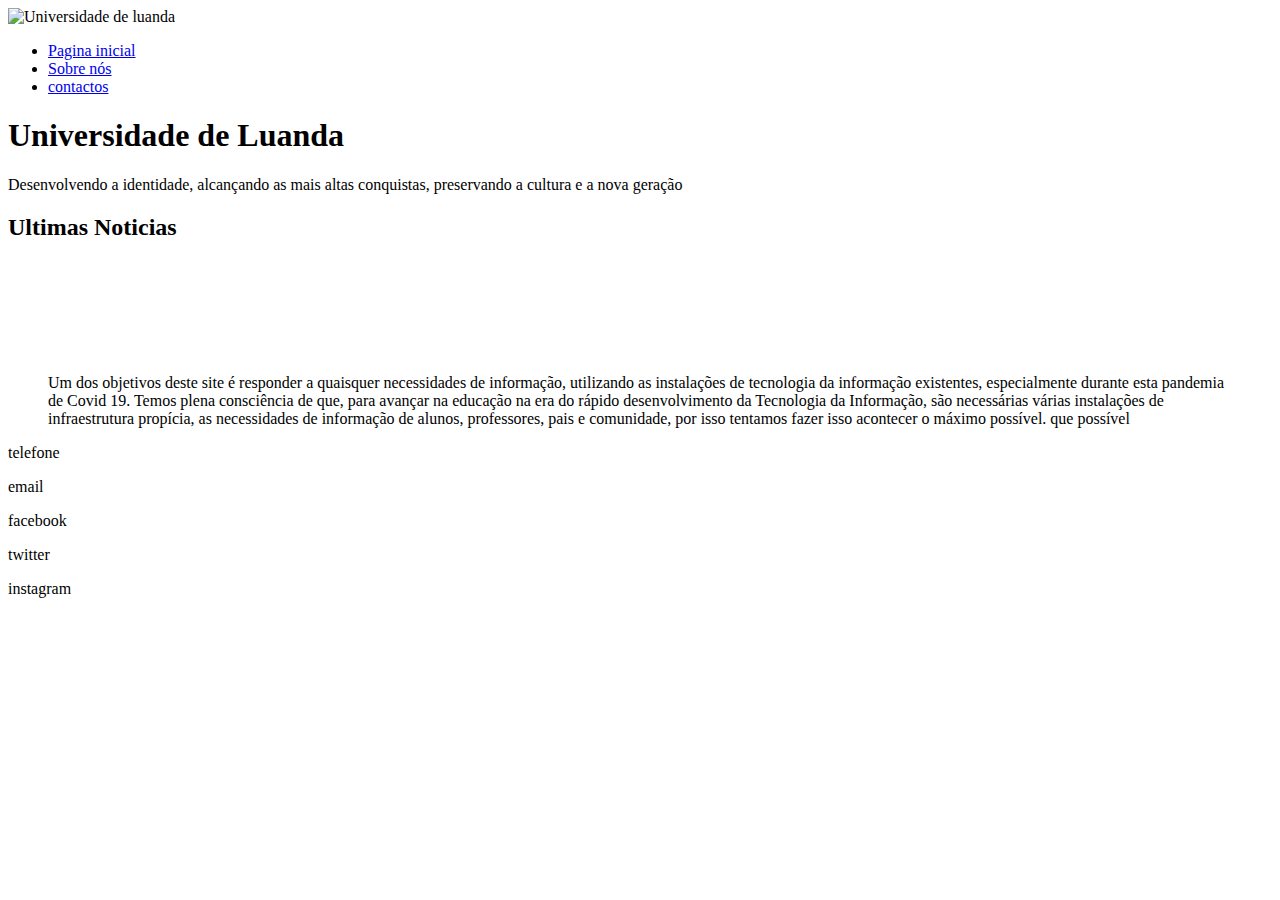
==== index.html @ 724dbe08 "initial commit" ====
<!DOCTYPE html>
<html lang="pt">
<head>
    <meta charset="UTF-8">
    <meta http-equiv="X-UA-Compatible" content="IE=edge">
    <meta name="viewport" content="width=device-width, initial-scale=1.0">
    <link rel="stylesheet" href="styles/reset.css">
    <link rel="stylesheet" href="styles/main.css">
    <title>Universidade de Luanda</title>
</head>
<body>
    
    <header>
        <a class="logo">
            <img src="" alt="Universidade de luanda">
        </a>
        <nav class="primary__navigation">
            <ul role="list" class="nav__list">
                <li class="nav__item"><a href="#" class="nav__link">Pagina inicial</a></li>
                <li class="nav__item"><a href="#" class="nav__link">Sobre nós</a></li>
                <li class="nav__item"><a href="#" class="nav__link">contactos</a></li>
            </ul>
        </nav>
    </header>
    
    <main>
        <div class="hero__section">
            <div class="hero__section-image">
                <div class="hero__section-bg-effect">
                    <h1>Universidade de Luanda</h1>
                    <p>Desenvolvendo a identidade, alcançando as mais altas conquistas, preservando a cultura e a nova geração</p>
                </div>
            </div>
        </div>
        <div class="news">
            <h2>Ultimas Noticias</h2>
            <div class="cards">
                <div class="card">
                    <div class="card__header">
                        <img src="" alt="">
                    </div>
                    <div class="card__content">
                        <h2></h2>
                        <p></p>
                    </div>
                </div>
                <div class="card">
                    <div class="card__header">
                        <img src="" alt="">
                    </div>
                    <div class="card__content">
                        <h2></h2>
                        <p></p>
                    </div>
                </div>
                <div class="card">
                    <div class="card__header">
                        <img src="" alt="">
                    </div>
                    <div class="card__content">
                        <h2></h2>
                        <p></p>
                    </div>
                </div>
            </div>
        </div>
        <div class="quot">
            <blockquote>Um dos objetivos deste site é responder a quaisquer necessidades de informação, utilizando as instalações de tecnologia da informação existentes, especialmente durante esta pandemia de Covid 19. Temos plena consciência de que, para avançar na educação na era do rápido desenvolvimento da Tecnologia da Informação, são necessárias várias instalações de infraestrutura propícia, as necessidades de informação de alunos, professores, pais e comunidade, por isso tentamos fazer isso acontecer o máximo possível. que possível</blockquote>
        </div>
    </main>

    <footer>
        
        <div class="logo__big"></div>
        <div class="links">
            
            <div class="contacts">
                <div class="telefone">
                    <p>telefone</p>
                </div>
                <div class="email">
                    <p>email</p>
                </div>
            </div>

            <div class="social__links">
                <div class="facebook"><p>facebook</p></div>
                <div class="twitter"><p>twitter</p></div>
                <div class="instagram"><p>instagram</p></div>
            </div>
        </div>
    </footer>

    <script src="scripts/script.js"></script>
</body>
</html>
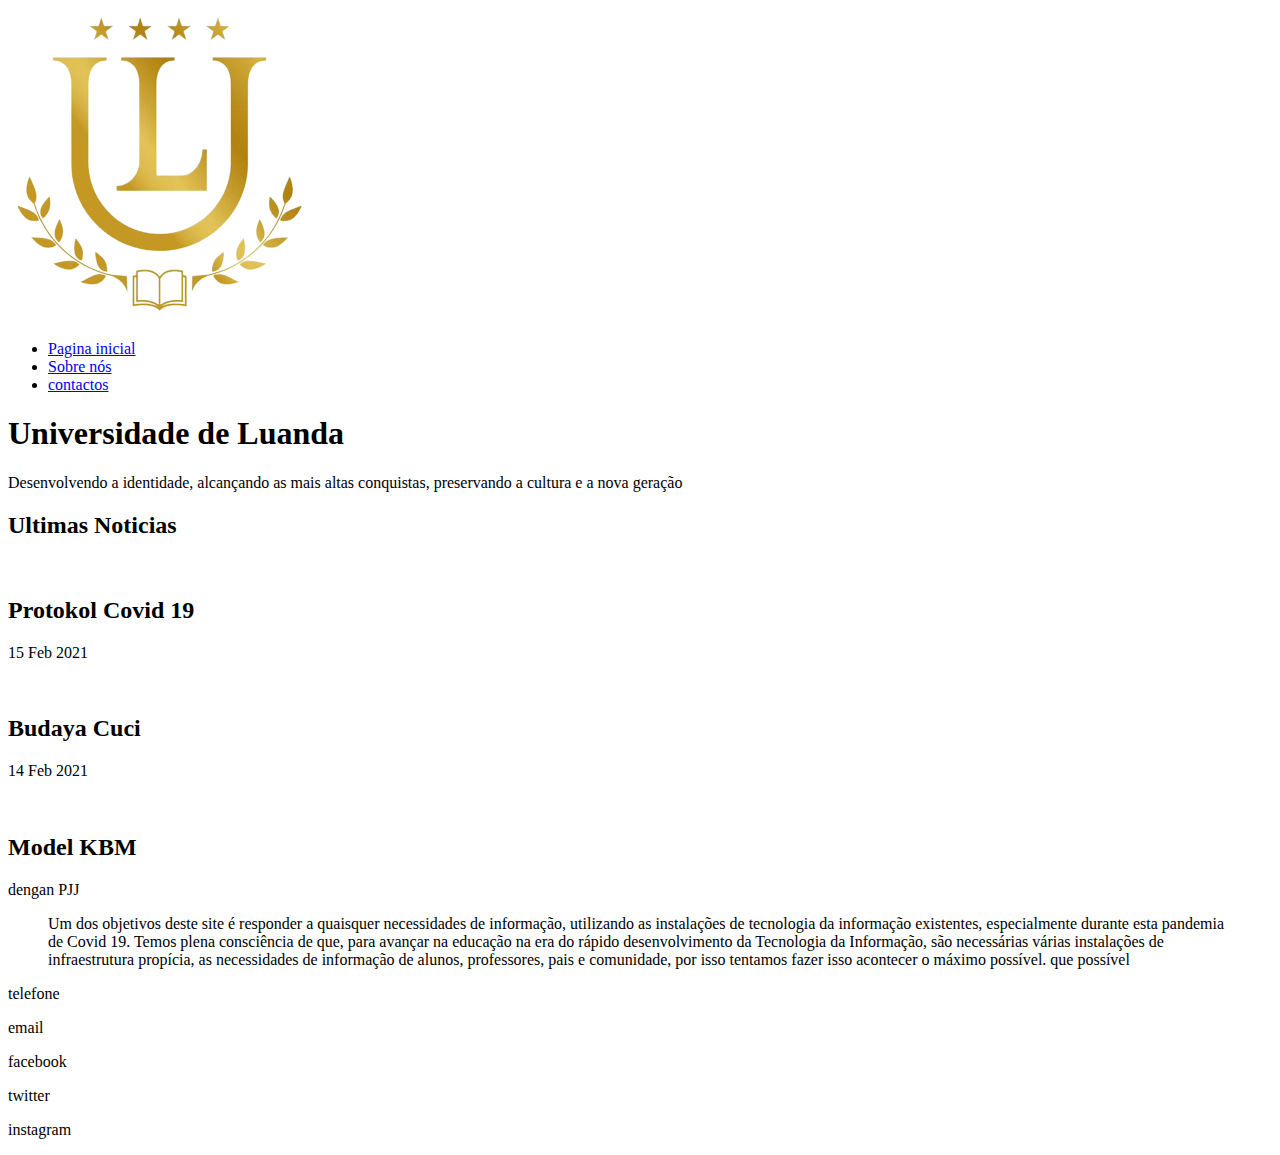
==== commit d1fa30a9: "added images" ====
--- a/index.html
+++ b/index.html
@@ -12,7 +12,7 @@
     
     <header>
         <a class="logo">
-            <img src="" alt="Universidade de luanda">
+            <img src="images/logotipo.png" alt="Universidade de luanda">
         </a>
         <nav class="primary__navigation">
             <ul role="list" class="nav__list">
@@ -37,40 +37,40 @@
             <div class="cards">
                 <div class="card">
                     <div class="card__header">
-                        <img src="" alt="">
+                        <img src="https://images.unsplash.com/photo-1585221140117-5bc4baee9cd1?ixid=MXwxMjA3fDB8MHxwaG90by1wYWdlfHx8fGVufDB8fHw%3D&ixlib=rb-1.2.1&auto=format&fit=crop&w=2700&q=80" alt="">
                     </div>
                     <div class="card__content">
-                        <h2></h2>
-                        <p></p>
+                        <h2>Protokol Covid 19</h2>
+                        <p>15 Feb 2021</p>
                     </div>
                 </div>
                 <div class="card">
                     <div class="card__header">
-                        <img src="" alt="">
+                        <img src="https://images.unsplash.com/photo-1612209617892-843e40d053a9?ixid=MXwxMjA3fDB8MHxwaG90by1wYWdlfHx8fGVufDB8fHw%3D&ixlib=rb-1.2.1&auto=format&fit=crop&w=1351&q=80" alt="">
                     </div>
                     <div class="card__content">
-                        <h2></h2>
-                        <p></p>
+                        <h2>Budaya Cuci</h2>
+                        <p>14 Feb 2021</p>
                     </div>
                 </div>
                 <div class="card">
                     <div class="card__header">
-                        <img src="" alt="">
+                        <img src="https://images.unsplash.com/photo-1585974738771-84483dd9f89f?ixlib=rb-1.2.1&ixid=MXwxMjA3fDB8MHxwaG90by1wYWdlfHx8fGVufDB8fHw%3D&auto=format&fit=crop&w=1332&q=80" alt="">
                     </div>
                     <div class="card__content">
-                        <h2></h2>
-                        <p></p>
+                        <h2>Model KBM</h2>
+                        <p>dengan PJJ</p>
                     </div>
                 </div>
             </div>
         </div>
-        <div class="quot">
+        <div class="quote">
             <blockquote>Um dos objetivos deste site é responder a quaisquer necessidades de informação, utilizando as instalações de tecnologia da informação existentes, especialmente durante esta pandemia de Covid 19. Temos plena consciência de que, para avançar na educação na era do rápido desenvolvimento da Tecnologia da Informação, são necessárias várias instalações de infraestrutura propícia, as necessidades de informação de alunos, professores, pais e comunidade, por isso tentamos fazer isso acontecer o máximo possível. que possível</blockquote>
         </div>
     </main>
 
     <footer>
-        
+
         <div class="logo__big"></div>
         <div class="links">
             
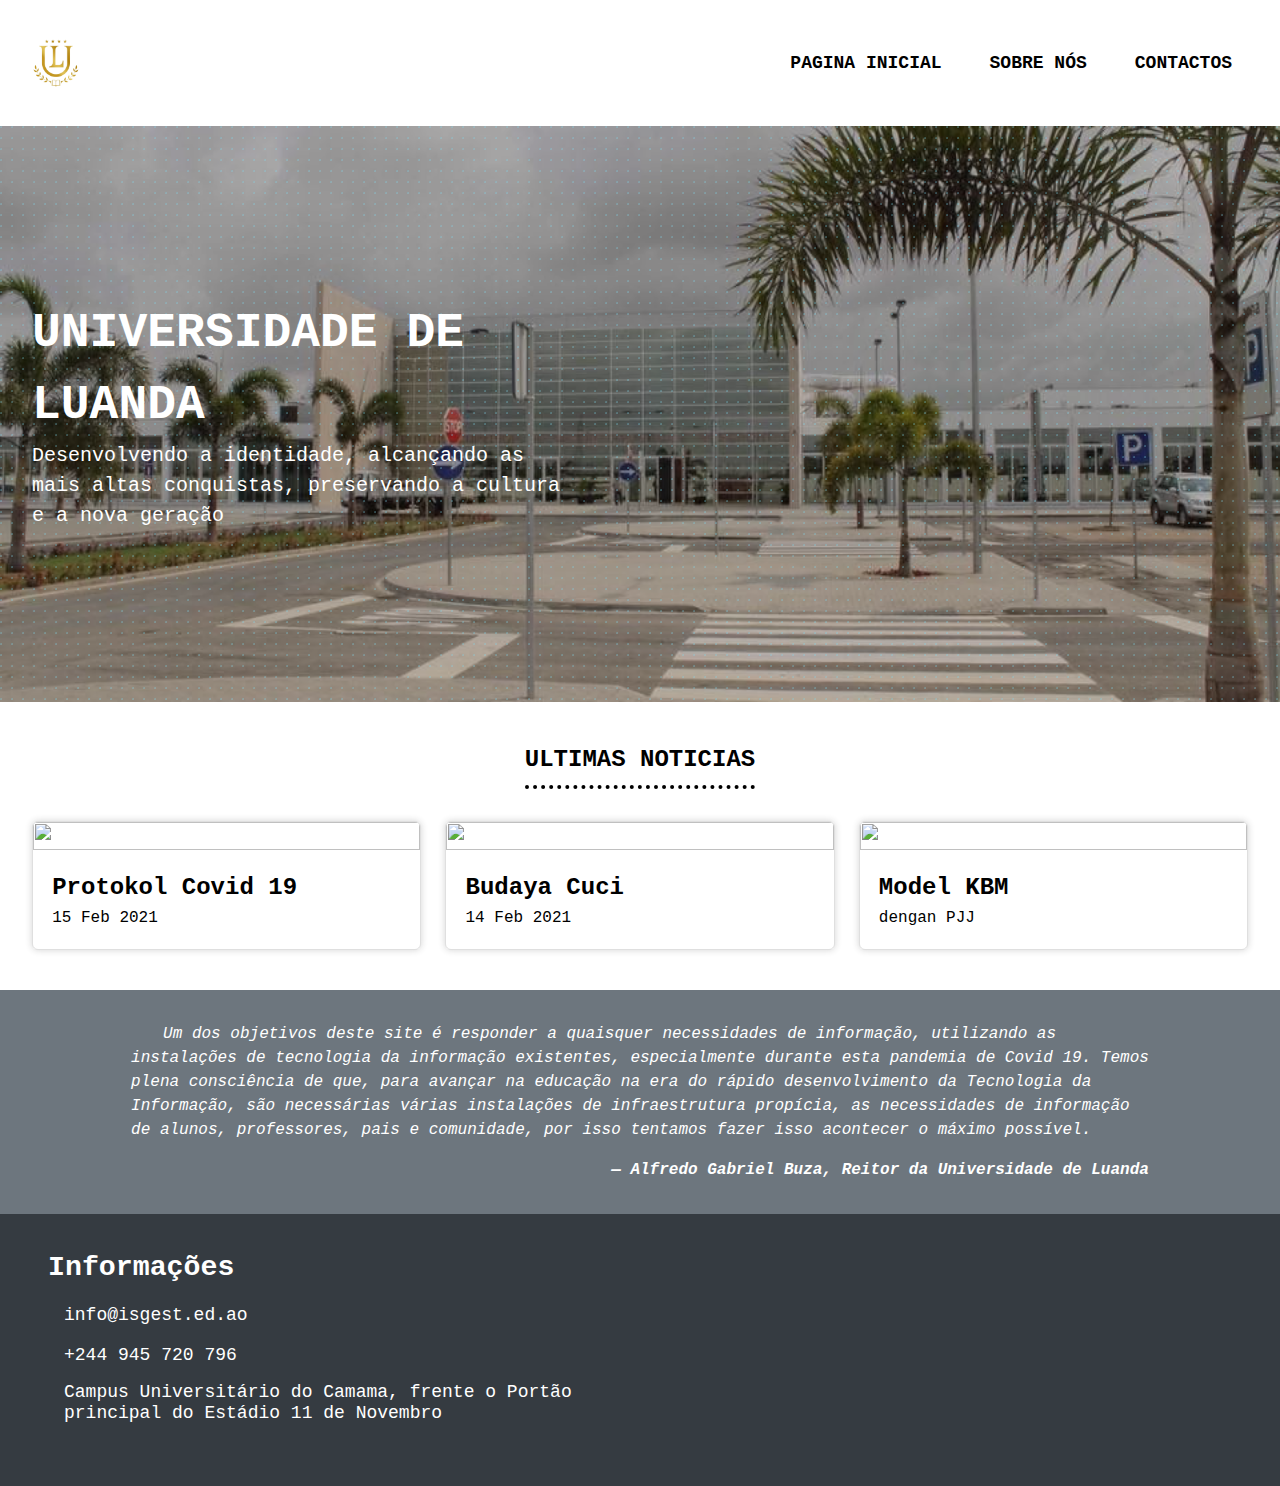
==== commit c4bd8547: "footer added" ====
--- a/index.html
+++ b/index.html
@@ -11,29 +11,34 @@
 <body>
     
     <header>
-        <a class="logo">
-            <img src="images/logotipo.png" alt="Universidade de luanda">
-        </a>
-        <nav class="primary__navigation">
-            <ul role="list" class="nav__list">
-                <li class="nav__item"><a href="#" class="nav__link">Pagina inicial</a></li>
-                <li class="nav__item"><a href="#" class="nav__link">Sobre nós</a></li>
-                <li class="nav__item"><a href="#" class="nav__link">contactos</a></li>
-            </ul>
-        </nav>
+        <div class="container flex space-between horizontal-center">
+            <a href="index.html" class="logo">
+                <img src="images/logotipo.png" alt="Universidade de luanda">
+            </a>
+            <nav class="primary__navigation">
+                <ul role="list" class="nav__list">
+                    <li class="nav__item"><a href="#" class="nav__link">Pagina inicial</a></li>
+                    <li class="nav__item"><a href="#" class="nav__link">Sobre nós</a></li>
+                    <li class="nav__item"><a href="#" class="nav__link">contactos</a></li>
+                </ul>
+            </nav>
+        </div>
     </header>
     
     <main>
-        <div class="hero__section">
-            <div class="hero__section-image">
-                <div class="hero__section-bg-effect">
-                    <h1>Universidade de Luanda</h1>
-                    <p>Desenvolvendo a identidade, alcançando as mais altas conquistas, preservando a cultura e a nova geração</p>
+        <div class="hero__section | bg-img">
+            <div class="hero__section-bg-effect | bg-effect">
+                <div class="container">
+                    <h1 class="bold text-size-800 uppercase">Universidade de Luanda</h1>
+                    <p class="semibold text-size-600 hero__body">Desenvolvendo a identidade, alcançando as mais altas conquistas, preservando a cultura e a nova geração</p>
                 </div>
             </div>
         </div>
-        <div class="news">
-            <h2>Ultimas Noticias</h2>
+
+        <div class="news | container">
+            <div class="text-center">
+                <h2>Ultimas Noticias</h2>
+            </div>
             <div class="cards">
                 <div class="card">
                     <div class="card__header">
@@ -55,7 +60,7 @@
                 </div>
                 <div class="card">
                     <div class="card__header">
-                        <img src="https://images.unsplash.com/photo-1585974738771-84483dd9f89f?ixlib=rb-1.2.1&ixid=MXwxMjA3fDB8MHxwaG90by1wYWdlfHx8fGVufDB8fHw%3D&auto=format&fit=crop&w=1332&q=80" alt="">
+                        <img src="https://images.unsplash.com/photo-1585221140117-5bc4baee9cd1?ixid=MXwxMjA3fDB8MHxwaG90by1wYWdlfHx8fGVufDB8fHw%3D&ixlib=rb-1.2.1&auto=format&fit=crop&w=2700&q=80" alt="">
                     </div>
                     <div class="card__content">
                         <h2>Model KBM</h2>
@@ -64,33 +69,69 @@
                 </div>
             </div>
         </div>
-        <div class="quote">
-            <blockquote>Um dos objetivos deste site é responder a quaisquer necessidades de informação, utilizando as instalações de tecnologia da informação existentes, especialmente durante esta pandemia de Covid 19. Temos plena consciência de que, para avançar na educação na era do rápido desenvolvimento da Tecnologia da Informação, são necessárias várias instalações de infraestrutura propícia, as necessidades de informação de alunos, professores, pais e comunidade, por isso tentamos fazer isso acontecer o máximo possível. que possível</blockquote>
+
+        <div class="quote | bg-grayishblue">
+            
+            <div class="container">
+                <blockquote>
+                    <p>
+                        Um dos objetivos deste site é responder a quaisquer necessidades de informação, utilizando as instalações de tecnologia da informação existentes, especialmente durante esta pandemia de Covid 19. Temos plena consciência de que, para avançar na educação na era do rápido desenvolvimento da Tecnologia da Informação, são necessárias várias instalações de infraestrutura propícia, as necessidades de informação de alunos, professores, pais e comunidade, por isso tentamos fazer isso acontecer o máximo possível.
+                    </p>
+                    <cite>Alfredo Gabriel Buza, Reitor da Universidade de Luanda</cite>
+                </blockquote>
+            </div>
+
         </div>
     </main>
 
-    <footer>
+    <footer class="bg-darkgrayishblue">
 
-        <div class="logo__big"></div>
-        <div class="links">
+
+        <div class="container flex">
+
+            <div class="links">
             
-            <div class="contacts">
-                <div class="telefone">
-                    <p>telefone</p>
+                <div class="contacts text-clr-white">
+                    <h2 class="bold">Informações</h2>
+                    
+                    <div class="info__links">
+                        <div class="item email">
+                            <i class="fa-solid fa-envelope"></i>
+                            <p>info@isgest.ed.ao</p>
+                        </div>
+                        
+                        <div class="item telefone">
+                            <i class="fa-solid fa-phone"></i>
+                            <p>+244 945 720 796</p>
+                        </div>
+                        
+                        <div class="item gps flex">
+                            <i class="fa-solid fa-location-dot"></i>
+                            <p>Campus Universitário do Camama, frente o Portão principal do Estádio 11 de Novembro</p>
+                        </div>
+                    </div>
+
+                    <div class="social__links">
+                        <a href="#" class="facebook">
+                            <i class="fa-brands fa-square-facebook"></i>
+                        </a>
+                        <a href="#" class="twitter">
+                            <i class="fa-brands fa-twitter"></i>
+                        </a>
+                        <a href="#" class="instagram">
+                            <i class="fa-brands fa-instagram"></i>
+                        </a>
+                    </div>
                 </div>
-                <div class="email">
-                    <p>email</p>
-                </div>
-            </div>
 
-            <div class="social__links">
-                <div class="facebook"><p>facebook</p></div>
-                <div class="twitter"><p>twitter</p></div>
-                <div class="instagram"><p>instagram</p></div>
+
             </div>
         </div>
+
+
     </footer>
 
+    <script src="https://kit.fontawesome.com/8236aaed16.js" crossorigin="anonymous"></script>
     <script src="scripts/script.js"></script>
 </body>
 </html>--- a/styles/main.css
+++ b/styles/main.css
@@ -0,0 +1,267 @@
+/*Css variables*/
+:root{
+    --clr-primary-white: hsl(0, 0%, 100%);
+    --clr-primary-black: hsl(0, 0%, 0%);
+    --clr-neutral-grayishblue: hsl(208, 7%, 46%);
+    --clr-neutral-darkgrayishblue: hsl(210, 10%, 23%);
+    --clr-primary-accent: ;
+
+
+    --ff-sans-serif: -apple-system,BlinkMacSystemFont,"Segoe UI",Roboto,"Helvetica Neue",Arial,"Noto Sans","Liberation Sans",sans-serif,"Apple Color Emoji","Segoe UI Emoji","Segoe UI Symbol","Noto Color Emoji";
+    --ff-monospace: SFMono-Regular,Menlo,Monaco,Consolas,"Liberation Mono","Courier New",monospace;
+    
+    --fs-300: 0.975rem;
+    --fs-400: 1rem;
+    --fs-500: 1.125rem;
+    --fs-600: 1.25rem;
+    --fs-700: 2.375rem;
+    --fs-800: 3rem;
+    --fs-900: 4rem;
+
+    --fw-regular:400;
+    --fw-medium: 500;
+    --fw-semibold:400;
+    --fw-bold:700;
+    --fw-big:900;
+}
+
+/*general styling*/
+.container{
+    width: min(calc(100% - 4rem), 88em);
+    margin: 0 auto;
+}
+
+a{
+    text-decoration: none;
+    color: inherit;
+}
+body{
+    font-family: var(--ff-monospace, --ff-sans-serif);
+}
+
+/*header*/
+header{
+    padding: 1.5em 0;
+}
+.logo{
+    width: 3rem;
+    aspect-ratio: 1;
+}
+.nav__link{
+    color: var(--clr-primary-black);
+    font-size: var(--fs-500);
+    font-weight: var(--fw-bold);
+    text-transform: uppercase;
+}
+
+@media (max-width: 50em){
+    .primary__navigation{
+        display: none;
+    }
+}
+
+@media (min-width: 50em){
+    .primary__navigation{
+        display: block;
+    }
+    .nav__list{
+        display: flex;
+    }
+
+    .nav__item{
+        padding: .6em  1em;
+        cursor: pointer;
+    }
+    .nav__item:not(:last-child){
+        margin-right: 1em;
+    }
+}
+
+
+/*Main*/
+.hero__section{
+    margin-bottom: 2.5em;
+    display: flex;
+    align-items: center;
+    color: var(--clr-primary-white);
+    min-height: 36rem;
+    position: relative;
+}
+
+.hero__section::after{
+    content: "";
+    position: absolute;
+    top: 0;
+    left: 0;
+    right: 0;
+    bottom: 0;
+    background-image: radial-gradient(circle 5px at top left,rgba(92,212,241,.2) 0,rgba(144,219,238,.3) 50%,rgba(204,28,28,.1) 0,rgba(204,28,28,.1) 0,transparent 0,transparent 50%),linear-gradient(90deg,rgba(199,117,117,0),rgba(199,117,117,0));
+    background-size: 11px 11px;
+    background-color: rgba(24, 21, 21, 0.301);
+    z-index: 10;
+}
+
+.hero__section .container{
+    position: relative;
+    z-index: 20;
+}
+
+.hero__section h1{
+    max-width: 16ch;
+}
+.hero__section-bg-effect{
+    width: 100%;
+}
+
+.hero__body{
+    max-width: 44ch;
+}
+
+.news > div:nth-child(1){
+    margin-bottom: 2em;
+}
+.news > div > h2{
+    display: inline-block;
+    border-bottom: 4px dotted var(--clr-primary-black);
+    padding-bottom: .3em;
+    text-transform: uppercase;
+}
+
+.card{
+    margin-bottom: 2.5em;
+    border: 1px solid rgba(0,0,0,.125);
+    display: flex;
+    flex-direction: column;
+
+    box-shadow: 0 0 7px rgba(33,33,33,.2);
+    border-radius: .375em;
+    overflow: hidden;
+}
+.card__header > img{
+    width: 100%;
+    height: 100%;
+    object-fit: cover;
+}
+.card__content{
+    padding: 1.2em;
+}
+
+@media(min-width: 50em){
+    .cards {
+        display: grid;
+        grid-template-columns: repeat(3 , 1fr);
+        grid-template-rows: min-content;
+        column-gap: 1.5rem;
+    }
+
+}
+
+
+blockquote{
+    padding: 2em 0;
+    color: var(--clr-primary-white);
+    max-width: 106ch;
+    margin: 0 auto;
+}
+
+blockquote p{
+    margin-bottom: 1em;
+    font-style: italic;
+    text-indent: 2rem;
+    text-justify: inter-word;
+}
+
+blockquote cite{
+    display: block;
+    text-align: right;
+    font-weight: var(--fw-bold);
+}
+blockquote cite::before{
+    content: "\2014\0020";
+}
+
+.bg-img{
+    background-image: url("../images/hero.jpg");
+    background-repeat: no-repeat;
+    background-size: cover;
+    background-position: 50%;
+}
+
+/*footer*/
+footer{
+    padding: 2em 1em;
+}
+
+.contacts{
+    color: var(--clr-primary-white);
+}
+.contacts h2{
+    font-size: 1.765rem;
+    text-align: center;
+    margin-bottom: .5em;
+}
+.info__links{
+    margin-bottom: 1.8em;
+}
+.item{
+    display: flex;
+    align-items: center;
+    gap: 1rem;
+}
+.item p{
+    font-size: var(--fs-500);
+} 
+.item:not(:last-child){
+    margin-bottom: .8em;
+}
+.gps{
+    line-height: 1.2;
+}
+
+
+.social__links{
+    display: flex;
+    gap: 1.4em;
+}
+.social__links .fa-brands{
+    font-size: 1.8rem;
+}
+
+.fa-brands:hover{
+    color: brown;
+}
+
+@media (min-width: 50em){
+    .contacts h2{
+        text-align: initial;
+    }
+    .gps{
+        max-width: 60ch;
+    }
+}
+/*utility classes*/
+.flex{display: flex;}
+.space-between{justify-content: space-between;}
+.vertical-center{justify-content: center;}
+.horizontal-center{align-items: center;}
+
+.bg-grayishblue{background-color: var(--clr-neutral-grayishblue);}
+.bg-darkgrayishblue{background-color: var(--clr-neutral-darkgrayishblue);}
+
+.text-center{text-align: center;}
+
+.bold{font-weight: var(--fw-bold);}
+.regular{font-weight: var(--fw-regular);}
+.semibold{font-weight: var(--fw-semibold);}
+.medium{font-weight: var(--fw-medium);}
+.big{font-weight: var(--fw-big);}
+
+.text-size-300{font-size: var(--fs-300);}
+.text-size-400{font-size: var(--fs-400);}
+.text-size-500{font-size: var(--fs-500);}
+.text-size-600{font-size: var(--fs-600);}
+.text-size-700{font-size: var(--fs-700);}
+.text-size-800{font-size: var(--fs-800);}
+.text-size-900{font-size: var(--fs-900);}
+
+.uppercase{text-transform: uppercase;}
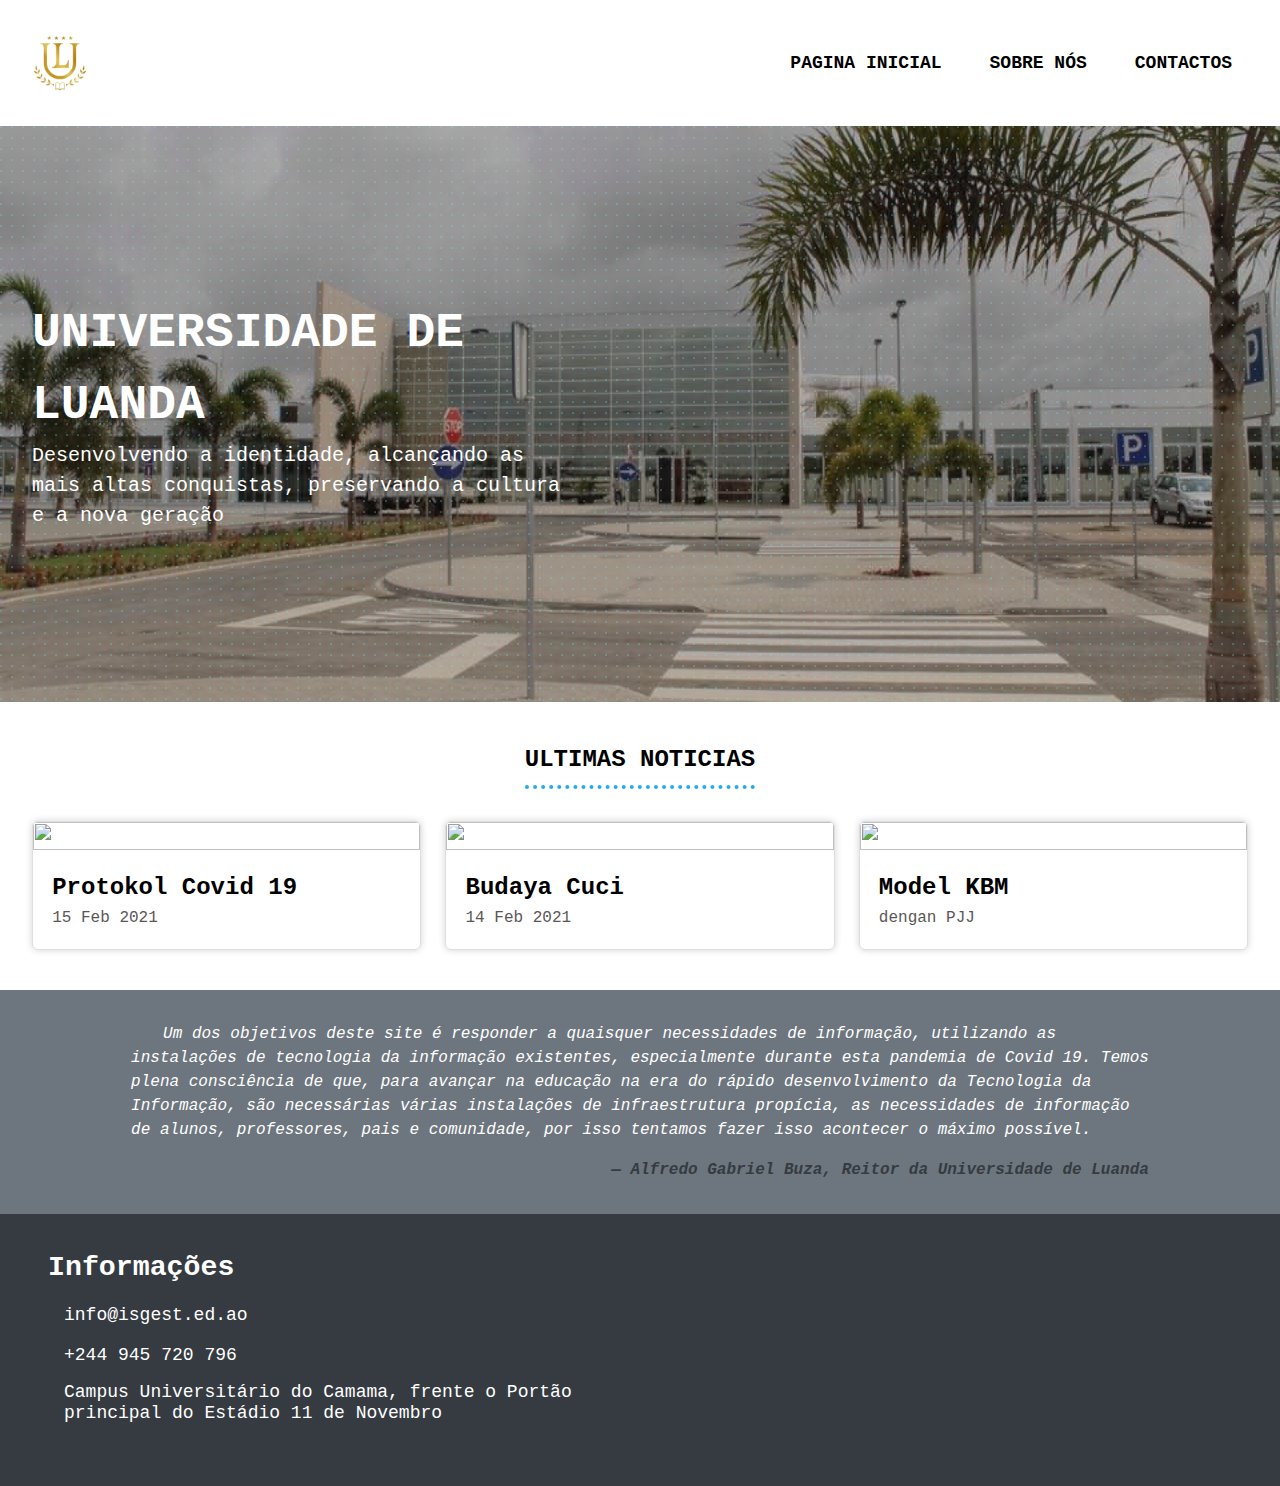
==== commit 1adf1e77: "added favicon" ====
--- a/index.html
+++ b/index.html
@@ -6,6 +6,10 @@
     <meta name="viewport" content="width=device-width, initial-scale=1.0">
     <link rel="stylesheet" href="styles/reset.css">
     <link rel="stylesheet" href="styles/main.css">
+    <link rel="apple-touch-icon" sizes="180x180" href="/Favicon/apple-touch-icon.png">
+    <link rel="icon" type="image/png" sizes="32x32" href="/Favicon/favicon-32x32.png">
+    <link rel="icon" type="image/png" sizes="16x16" href="/Favicon/favicon-16x16.png">
+
     <title>Universidade de Luanda</title>
 </head>
 <body>
@@ -40,7 +44,7 @@
                 <h2>Ultimas Noticias</h2>
             </div>
             <div class="cards">
-                <div class="card">
+                <a href="#" class="card">
                     <div class="card__header">
                         <img src="https://images.unsplash.com/photo-1585221140117-5bc4baee9cd1?ixid=MXwxMjA3fDB8MHxwaG90by1wYWdlfHx8fGVufDB8fHw%3D&ixlib=rb-1.2.1&auto=format&fit=crop&w=2700&q=80" alt="">
                     </div>
@@ -48,8 +52,8 @@
                         <h2>Protokol Covid 19</h2>
                         <p>15 Feb 2021</p>
                     </div>
-                </div>
-                <div class="card">
+                </a>
+                <a href="#" class="card">
                     <div class="card__header">
                         <img src="https://images.unsplash.com/photo-1612209617892-843e40d053a9?ixid=MXwxMjA3fDB8MHxwaG90by1wYWdlfHx8fGVufDB8fHw%3D&ixlib=rb-1.2.1&auto=format&fit=crop&w=1351&q=80" alt="">
                     </div>
@@ -57,8 +61,8 @@
                         <h2>Budaya Cuci</h2>
                         <p>14 Feb 2021</p>
                     </div>
-                </div>
-                <div class="card">
+                </a>
+                <a href="#" class="card">
                     <div class="card__header">
                         <img src="https://images.unsplash.com/photo-1585221140117-5bc4baee9cd1?ixid=MXwxMjA3fDB8MHxwaG90by1wYWdlfHx8fGVufDB8fHw%3D&ixlib=rb-1.2.1&auto=format&fit=crop&w=2700&q=80" alt="">
                     </div>
@@ -66,7 +70,7 @@
                         <h2>Model KBM</h2>
                         <p>dengan PJJ</p>
                     </div>
-                </div>
+                </a>
             </div>
         </div>
 
--- a/styles/main.css
+++ b/styles/main.css
@@ -1,11 +1,11 @@
 /*Css variables*/
 :root{
     --clr-primary-white: hsl(0, 0%, 100%);
+    --clr-primary-gray: hsl(0, 2%, 35%);
     --clr-primary-black: hsl(0, 0%, 0%);
     --clr-neutral-grayishblue: hsl(208, 7%, 46%);
     --clr-neutral-darkgrayishblue: hsl(210, 10%, 23%);
-    --clr-primary-accent: ;
-
+    --clr-primary-accent: hsl(200, 86%, 54%);
 
     --ff-sans-serif: -apple-system,BlinkMacSystemFont,"Segoe UI",Roboto,"Helvetica Neue",Arial,"Noto Sans","Liberation Sans",sans-serif,"Apple Color Emoji","Segoe UI Emoji","Segoe UI Symbol","Noto Color Emoji";
     --ff-monospace: SFMono-Regular,Menlo,Monaco,Consolas,"Liberation Mono","Courier New",monospace;
@@ -44,7 +44,7 @@
     padding: 1.5em 0;
 }
 .logo{
-    width: 3rem;
+    width: 3.5rem;
     aspect-ratio: 1;
 }
 .nav__link{
@@ -52,6 +52,11 @@
     font-size: var(--fs-500);
     font-weight: var(--fw-bold);
     text-transform: uppercase;
+}
+.nav__item:hover .nav__link{
+    color: var(--clr-primary-accent);
+    border-bottom: .175rem solid var(--clr-primary-accent);
+    padding-bottom: .3em;
 }
 
 @media (max-width: 50em){
@@ -122,7 +127,7 @@
 }
 .news > div > h2{
     display: inline-block;
-    border-bottom: 4px dotted var(--clr-primary-black);
+    border-bottom: 4px dotted var(--clr-primary-accent);
     padding-bottom: .3em;
     text-transform: uppercase;
 }
@@ -137,6 +142,10 @@
     border-radius: .375em;
     overflow: hidden;
 }
+.card:hover{
+    box-shadow: 0 0 20px rgba(33,33,33,.3)
+}
+
 .card__header > img{
     width: 100%;
     height: 100%;
@@ -145,7 +154,9 @@
 .card__content{
     padding: 1.2em;
 }
-
+.card__content p{
+    color: var(--clr-primary-gray);
+}
 @media(min-width: 50em){
     .cards {
         display: grid;
@@ -175,6 +186,7 @@
     display: block;
     text-align: right;
     font-weight: var(--fw-bold);
+    color: var(--clr-neutral-darkgrayishblue);
 }
 blockquote cite::before{
     content: "\2014\0020";
@@ -228,7 +240,7 @@
 }
 
 .fa-brands:hover{
-    color: brown;
+    color: var(--clr-primary-accent);
 }
 
 @media (min-width: 50em){
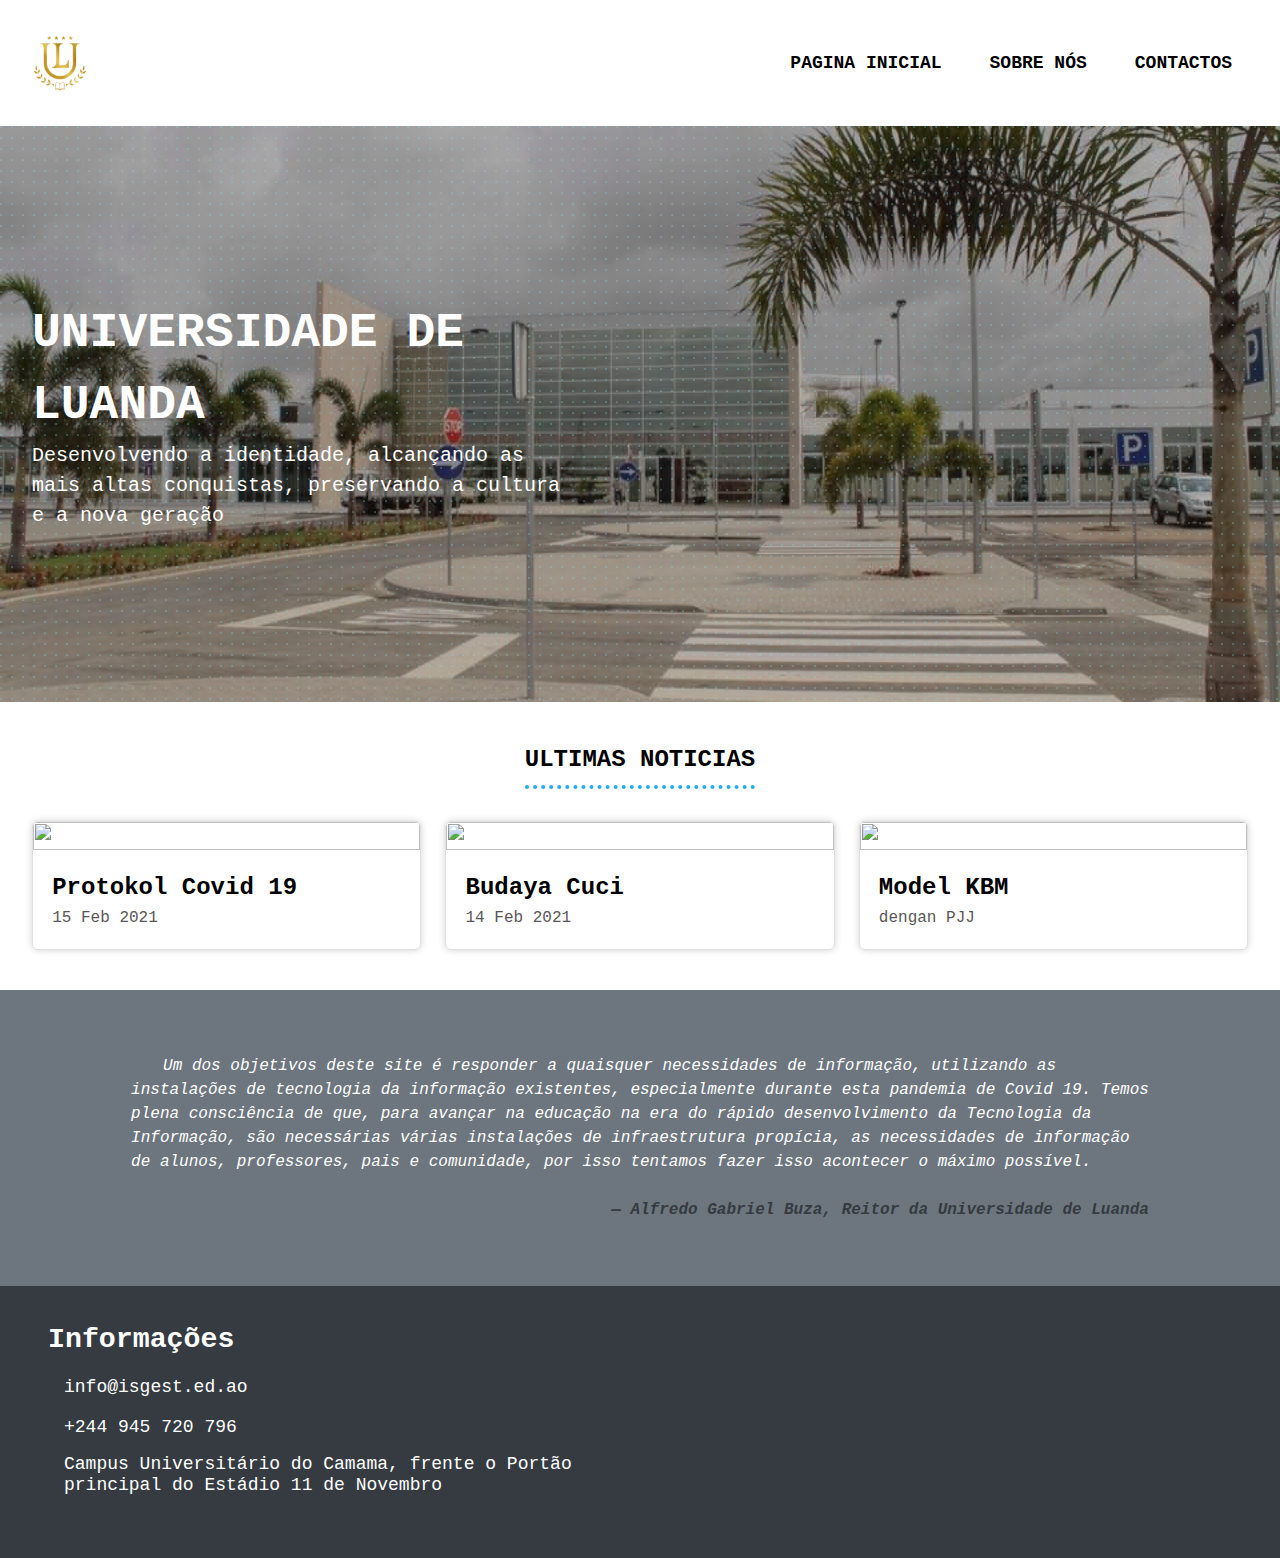
==== commit 62731997: "navbar added" ====
--- a/index.html
+++ b/index.html
@@ -19,7 +19,13 @@
             <a href="index.html" class="logo">
                 <img src="images/logotipo.png" alt="Universidade de luanda">
             </a>
-            <nav class="primary__navigation">
+            <button class="nav__toggle" aria-controls="primary__navigation" aria-expanded="false">
+                <span class="sr-only">Menu</span>
+                <img class="nav__icon open" src="images/icon-menu.svg" alt="">
+                <img class="nav__icon close" src="images/icon-close.svg" alt="">
+            </button>
+            
+            <nav class="primary__navigation" id="primary__navigation">
                 <ul role="list" class="nav__list">
                     <li class="nav__item"><a href="#" class="nav__link">Pagina inicial</a></li>
                     <li class="nav__item"><a href="#" class="nav__link">Sobre nós</a></li>
--- a/styles/main.css
+++ b/styles/main.css
@@ -23,6 +23,8 @@
     --fw-semibold:400;
     --fw-bold:700;
     --fw-big:900;
+
+    font-size: 16px;
 }
 
 /*general styling*/
@@ -37,21 +39,36 @@
 }
 body{
     font-family: var(--ff-monospace, --ff-sans-serif);
+    position: relative;
+}
+
+button{
+    border: 0;
+    background-color: transparent;
+    cursor: pointer;
 }
 
 /*header*/
+
 header{
     padding: 1.5em 0;
 }
 .logo{
     width: 3.5rem;
     aspect-ratio: 1;
+}
+.nav__icon{
+    width: 1.5rem;
+}
+.close{
+    display: none;
 }
 .nav__link{
     color: var(--clr-primary-black);
     font-size: var(--fs-500);
     font-weight: var(--fw-bold);
     text-transform: uppercase;
+    transition: all 0.2s;
 }
 .nav__item:hover .nav__link{
     color: var(--clr-primary-accent);
@@ -59,9 +76,45 @@
     padding-bottom: .3em;
 }
 
+.open{
+    display: block;
+}
 @media (max-width: 50em){
     .primary__navigation{
         display: none;
+
+        position: absolute;
+        top: 6.5rem;
+        left: 0;
+        right: 0;
+        z-index: 100;
+
+        background-color: white;
+        padding: 1.5em;
+        transition: all  0.2s;
+    }
+
+    .nav__list{
+        padding: 0;
+        text-align: center;
+        display: grid;
+        gap: 1rem;
+    }
+
+    .primary__navigation[data-visible]{
+        display: block;
+    }
+
+    .nav__toggle{
+        display: flex;
+        align-items: center;
+    }
+    .nav__toggle.active .close{
+        display: block;
+    }
+
+    .nav__toggle.active .open{
+        display: none;
     }
 }
 
@@ -79,6 +132,9 @@
     }
     .nav__item:not(:last-child){
         margin-right: 1em;
+    }
+    .nav__toggle{
+        display: none !important;
     }
 }
 
@@ -143,7 +199,8 @@
     overflow: hidden;
 }
 .card:hover{
-    box-shadow: 0 0 20px rgba(33,33,33,.3)
+    box-shadow: 0 0 20px rgba(33,33,33,.3);
+    border: 1px solid hsla(0, 0%, 0%, .235);
 }
 
 .card__header > img{
@@ -169,14 +226,14 @@
 
 
 blockquote{
-    padding: 2em 0;
+    padding: 4em 0;
     color: var(--clr-primary-white);
     max-width: 106ch;
     margin: 0 auto;
 }
 
 blockquote p{
-    margin-bottom: 1em;
+    margin-bottom: 1.5em;
     font-style: italic;
     text-indent: 2rem;
     text-justify: inter-word;
@@ -250,6 +307,19 @@
     .gps{
         max-width: 60ch;
     }
+}
+
+.sr-only{
+    position: absolute;
+	position: absolute !important;
+	width: 1px !important;
+	height: 1px !important;
+	padding: 0 !important;
+	margin: -1px !important;
+	overflow: hidden !important;
+	clip: rect(0,0,0,0) !important;
+	white-space: nowrap !important;
+	border: 0 !important;
 }
 /*utility classes*/
 .flex{display: flex;}
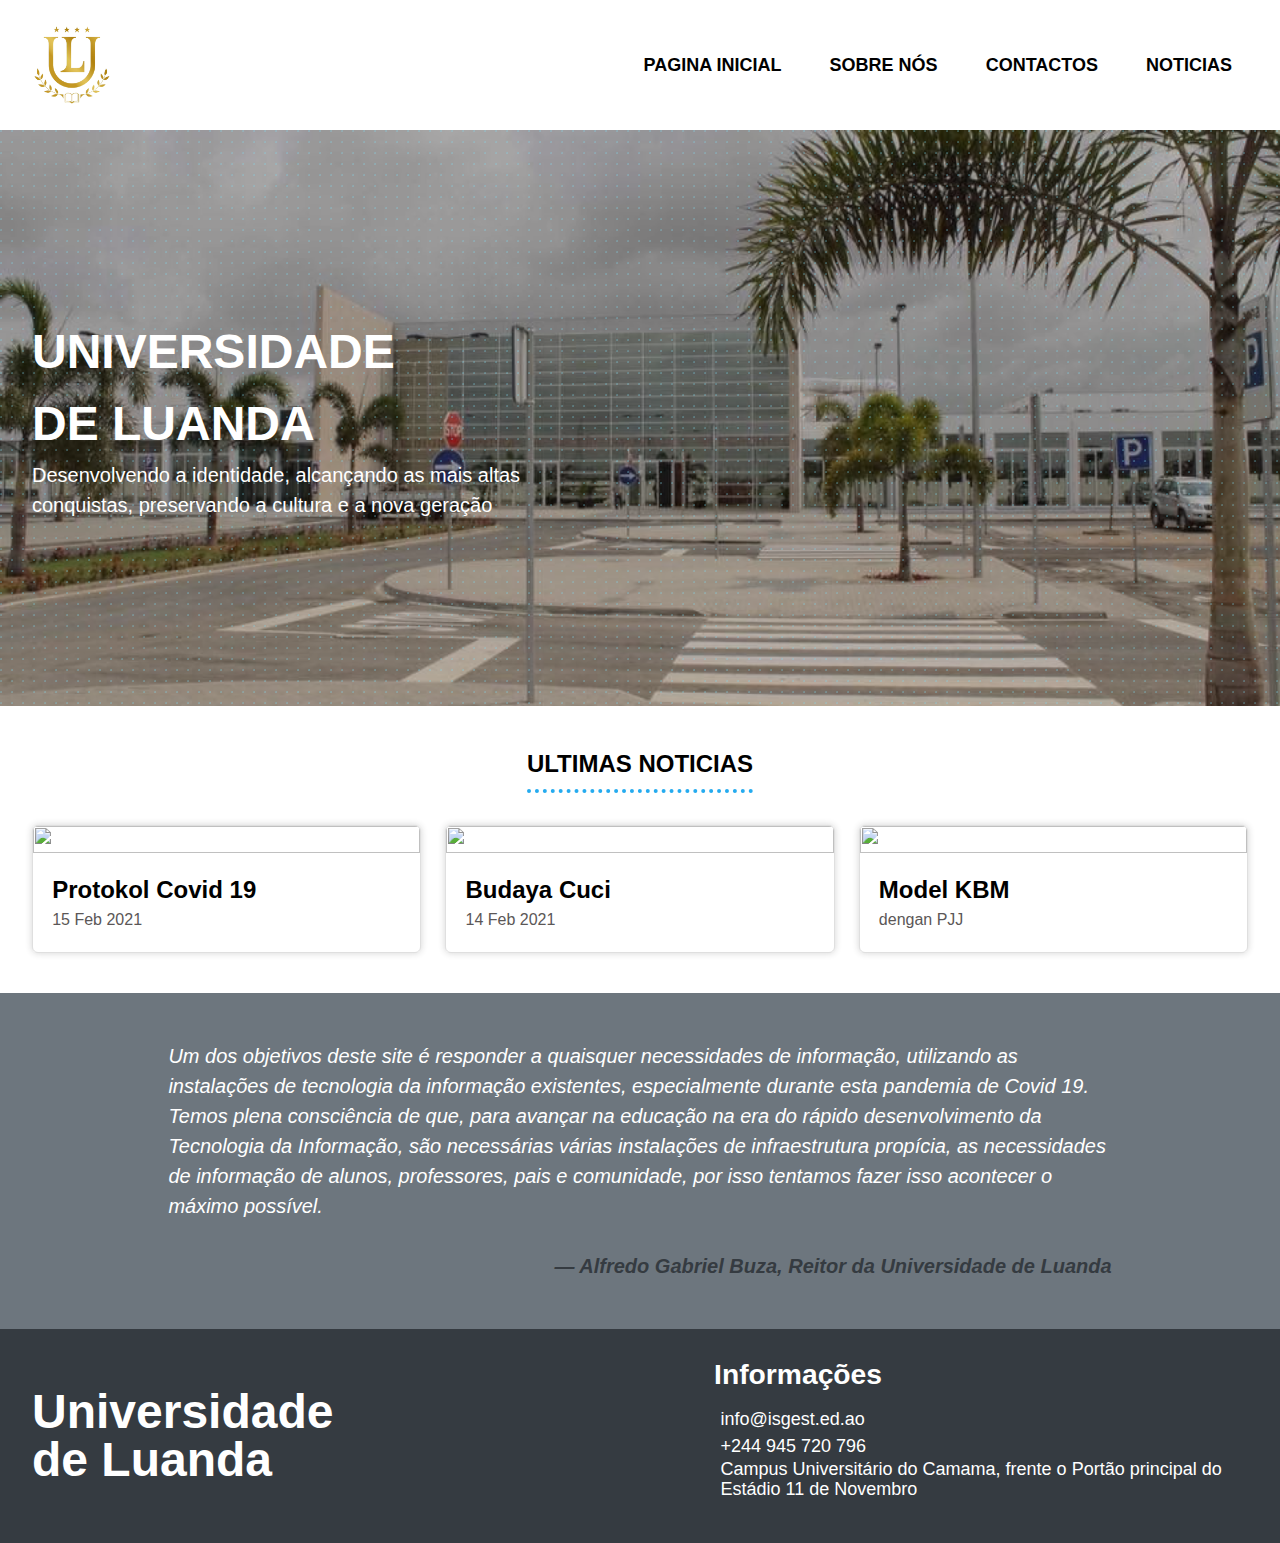
==== commit cf277f6b: "article folder added, footer correction" ====
--- a/index.html
+++ b/index.html
@@ -4,8 +4,14 @@
     <meta charset="UTF-8">
     <meta http-equiv="X-UA-Compatible" content="IE=edge">
     <meta name="viewport" content="width=device-width, initial-scale=1.0">
+
     <link rel="stylesheet" href="styles/reset.css">
+    <link rel="stylesheet" href="styles/cssvariables.css">
+    <link rel="stylesheet" href="styles/header.css">
     <link rel="stylesheet" href="styles/main.css">
+    <link rel="stylesheet" href="styles/footer.css">
+    <link rel="stylesheet" href="styles/utilityClasses.css">
+
     <link rel="apple-touch-icon" sizes="180x180" href="/Favicon/apple-touch-icon.png">
     <link rel="icon" type="image/png" sizes="32x32" href="/Favicon/favicon-32x32.png">
     <link rel="icon" type="image/png" sizes="16x16" href="/Favicon/favicon-16x16.png">
@@ -27,9 +33,10 @@
             
             <nav class="primary__navigation" id="primary__navigation">
                 <ul role="list" class="nav__list">
-                    <li class="nav__item"><a href="#" class="nav__link">Pagina inicial</a></li>
-                    <li class="nav__item"><a href="#" class="nav__link">Sobre nós</a></li>
-                    <li class="nav__item"><a href="#" class="nav__link">contactos</a></li>
+                    <li class="nav__item"><a href="index.html" class="nav__link">Pagina inicial</a></li>
+                    <li class="nav__item"><a href="sobre.html" class="nav__link">Sobre nós</a></li>
+                    <li class="nav__item"><a href="#contactos" class="nav__link">contactos</a></li>
+                    <li class="nav__item"><a href="noticias.html" class="nav__link">Noticias</a></li>
                 </ul>
             </nav>
         </div>
@@ -50,7 +57,7 @@
                 <h2>Ultimas Noticias</h2>
             </div>
             <div class="cards">
-                <a href="#" class="card">
+                <a href="artigos/protokol.html" class="card">
                     <div class="card__header">
                         <img src="https://images.unsplash.com/photo-1585221140117-5bc4baee9cd1?ixid=MXwxMjA3fDB8MHxwaG90by1wYWdlfHx8fGVufDB8fHw%3D&ixlib=rb-1.2.1&auto=format&fit=crop&w=2700&q=80" alt="">
                     </div>
@@ -59,7 +66,7 @@
                         <p>15 Feb 2021</p>
                     </div>
                 </a>
-                <a href="#" class="card">
+                <a href="artigos/budaya.html" class="card">
                     <div class="card__header">
                         <img src="https://images.unsplash.com/photo-1612209617892-843e40d053a9?ixid=MXwxMjA3fDB8MHxwaG90by1wYWdlfHx8fGVufDB8fHw%3D&ixlib=rb-1.2.1&auto=format&fit=crop&w=1351&q=80" alt="">
                     </div>
@@ -68,7 +75,7 @@
                         <p>14 Feb 2021</p>
                     </div>
                 </a>
-                <a href="#" class="card">
+                <a href="artigos/protokol.html" class="card">
                     <div class="card__header">
                         <img src="https://images.unsplash.com/photo-1585221140117-5bc4baee9cd1?ixid=MXwxMjA3fDB8MHxwaG90by1wYWdlfHx8fGVufDB8fHw%3D&ixlib=rb-1.2.1&auto=format&fit=crop&w=2700&q=80" alt="">
                     </div>
@@ -84,10 +91,10 @@
             
             <div class="container">
                 <blockquote>
-                    <p>
+                    <p class="text-size-600">
                         Um dos objetivos deste site é responder a quaisquer necessidades de informação, utilizando as instalações de tecnologia da informação existentes, especialmente durante esta pandemia de Covid 19. Temos plena consciência de que, para avançar na educação na era do rápido desenvolvimento da Tecnologia da Informação, são necessárias várias instalações de infraestrutura propícia, as necessidades de informação de alunos, professores, pais e comunidade, por isso tentamos fazer isso acontecer o máximo possível.
                     </p>
-                    <cite>Alfredo Gabriel Buza, Reitor da Universidade de Luanda</cite>
+                    <cite class="text-size-600">Alfredo Gabriel Buza, Reitor da Universidade de Luanda</cite>
                 </blockquote>
             </div>
 
@@ -97,11 +104,13 @@
     <footer class="bg-darkgrayishblue">
 
 
-        <div class="container flex">
+        <div class="footer__wrapper container flex">
+
+            <p class="UNI text-size-800 bold">Universidade de Luanda</p>
 
             <div class="links">
             
-                <div class="contacts text-clr-white">
+                <div class="contacts text-clr-white" id="contactos">
                     <h2 class="bold">Informações</h2>
                     
                     <div class="info__links">
@@ -122,13 +131,13 @@
                     </div>
 
                     <div class="social__links">
-                        <a href="#" class="facebook">
+                        <a href="artigo.html" class="facebook">
                             <i class="fa-brands fa-square-facebook"></i>
                         </a>
-                        <a href="#" class="twitter">
+                        <a href="artigo.html" class="twitter">
                             <i class="fa-brands fa-twitter"></i>
                         </a>
-                        <a href="#" class="instagram">
+                        <a href="artigo.html" class="instagram">
                             <i class="fa-brands fa-instagram"></i>
                         </a>
                     </div>
--- a/styles/cssvariables.css
+++ b/styles/cssvariables.css
@@ -0,0 +1,65 @@
+/*Css variables*/
+:root{
+    --clr-primary-white: hsl(0, 0%, 100%);
+    --clr-primary-gray: hsl(0, 2%, 35%);
+    --clr-primary-black: hsl(0, 0%, 0%);
+    --clr-neutral-grayishblue: hsl(208, 7%, 46%);
+    --clr-neutral-darkgrayishblue: hsl(210, 10%, 23%);
+    --clr-primary-accent: hsl(200, 86%, 54%);
+    --clr-neutral-light: hsl(210, 16%, 93%);
+
+    --ff-sans-serif: apple-system,BlinkMacSystemFont,"Segoe UI","Roboto","Oxygen","Ubuntu","Cantarell","Fira Sans","Droid Sans","Helvetica Neue",sans-serif;
+    --ff-monospace: "Roboto Condensed", sans-serif;
+    
+    --fs-300: 0.975rem;
+    --fs-400: 1rem;
+    --fs-500: 1.125rem;
+    --fs-600: 1.25rem;
+    --fs-700: 2.375rem;
+    --fs-800: 3rem;
+    --fs-900: 4rem;
+
+    --fw-regular:400;
+    --fw-medium: 500;
+    --fw-semibold:400;
+    --fw-bold:700;
+    --fw-big:900;
+
+    font-size: 16px;
+}
+
+/*general styling*/
+.container{
+    width: min(calc(100% - 4rem), 88em);
+    margin: 0 auto;
+}
+
+a{
+    text-decoration: none;
+    color: inherit;
+}
+body{
+    font-family: var(--ff-sans-serif, --ff-monospace);
+    position: relative;
+
+    display: flex;
+    flex-direction: column;
+}
+
+button{
+    border: 0;
+    background-color: transparent;
+    cursor: pointer;
+}
+.sr-only{
+    position: absolute;
+	position: absolute !important;
+	width: 1px !important;
+	height: 1px !important;
+	padding: 0 !important;
+	margin: -1px !important;
+	overflow: hidden !important;
+	clip: rect(0,0,0,0) !important;
+	white-space: nowrap !important;
+	border: 0 !important;
+}
--- a/styles/header.css
+++ b/styles/header.css
@@ -0,0 +1,88 @@
+
+header{
+    padding: 1.5em 0;
+}
+.logo{
+    width: 5rem;
+    aspect-ratio: 1;
+}
+.nav__icon{
+    width: 1.675rem;
+}
+.close{
+    display: none;
+}
+.nav__link{
+    color: var(--clr-primary-black);
+    font-size: var(--fs-500);
+    font-weight: var(--fw-bold);
+    text-transform: uppercase;
+    transition: all 0.2s;
+}
+.nav__item:hover .nav__link{
+    color: var(--clr-primary-accent);
+    border-bottom: .175rem solid var(--clr-primary-accent);
+    padding-bottom: .3em;
+}
+
+.open{
+    display: block;
+}
+@media (max-width: 51em){
+    .primary__navigation{
+        display: none;
+
+        position: absolute;
+        top: 6.5rem;
+        left: 0;
+        right: 0;
+        z-index: 100;
+
+        background-color: white;
+        padding: 1.5em;
+        transition: all  0.2s;
+    }
+
+    .nav__list{
+        padding: 0;
+        text-align: center;
+        display: grid;
+        gap: 1rem;
+    }
+
+    .primary__navigation[data-visible]{
+        display: block;
+    }
+
+    .nav__toggle{
+        display: flex;
+        align-items: center;
+    }
+    .nav__toggle.active .close{
+        display: block;
+    }
+
+    .nav__toggle.active .open{
+        display: none;
+    }
+}
+
+@media (min-width: 51em){
+    .primary__navigation{
+        display: block;
+    }
+    .nav__list{
+        display: flex;
+    }
+
+    .nav__item{
+        padding: .6em  1em;
+        cursor: pointer;
+    }
+    .nav__item:not(:last-child){
+        margin-right: 1em;
+    }
+    .nav__toggle{
+        display: none !important;
+    }
+}
--- a/styles/main.css
+++ b/styles/main.css
@@ -1,145 +1,4 @@
-/*Css variables*/
-:root{
-    --clr-primary-white: hsl(0, 0%, 100%);
-    --clr-primary-gray: hsl(0, 2%, 35%);
-    --clr-primary-black: hsl(0, 0%, 0%);
-    --clr-neutral-grayishblue: hsl(208, 7%, 46%);
-    --clr-neutral-darkgrayishblue: hsl(210, 10%, 23%);
-    --clr-primary-accent: hsl(200, 86%, 54%);
-
-    --ff-sans-serif: -apple-system,BlinkMacSystemFont,"Segoe UI",Roboto,"Helvetica Neue",Arial,"Noto Sans","Liberation Sans",sans-serif,"Apple Color Emoji","Segoe UI Emoji","Segoe UI Symbol","Noto Color Emoji";
-    --ff-monospace: SFMono-Regular,Menlo,Monaco,Consolas,"Liberation Mono","Courier New",monospace;
-    
-    --fs-300: 0.975rem;
-    --fs-400: 1rem;
-    --fs-500: 1.125rem;
-    --fs-600: 1.25rem;
-    --fs-700: 2.375rem;
-    --fs-800: 3rem;
-    --fs-900: 4rem;
-
-    --fw-regular:400;
-    --fw-medium: 500;
-    --fw-semibold:400;
-    --fw-bold:700;
-    --fw-big:900;
-
-    font-size: 16px;
-}
-
-/*general styling*/
-.container{
-    width: min(calc(100% - 4rem), 88em);
-    margin: 0 auto;
-}
-
-a{
-    text-decoration: none;
-    color: inherit;
-}
-body{
-    font-family: var(--ff-monospace, --ff-sans-serif);
-    position: relative;
-}
-
-button{
-    border: 0;
-    background-color: transparent;
-    cursor: pointer;
-}
-
-/*header*/
-
-header{
-    padding: 1.5em 0;
-}
-.logo{
-    width: 3.5rem;
-    aspect-ratio: 1;
-}
-.nav__icon{
-    width: 1.5rem;
-}
-.close{
-    display: none;
-}
-.nav__link{
-    color: var(--clr-primary-black);
-    font-size: var(--fs-500);
-    font-weight: var(--fw-bold);
-    text-transform: uppercase;
-    transition: all 0.2s;
-}
-.nav__item:hover .nav__link{
-    color: var(--clr-primary-accent);
-    border-bottom: .175rem solid var(--clr-primary-accent);
-    padding-bottom: .3em;
-}
-
-.open{
-    display: block;
-}
-@media (max-width: 50em){
-    .primary__navigation{
-        display: none;
-
-        position: absolute;
-        top: 6.5rem;
-        left: 0;
-        right: 0;
-        z-index: 100;
-
-        background-color: white;
-        padding: 1.5em;
-        transition: all  0.2s;
-    }
-
-    .nav__list{
-        padding: 0;
-        text-align: center;
-        display: grid;
-        gap: 1rem;
-    }
-
-    .primary__navigation[data-visible]{
-        display: block;
-    }
-
-    .nav__toggle{
-        display: flex;
-        align-items: center;
-    }
-    .nav__toggle.active .close{
-        display: block;
-    }
-
-    .nav__toggle.active .open{
-        display: none;
-    }
-}
-
-@media (min-width: 50em){
-    .primary__navigation{
-        display: block;
-    }
-    .nav__list{
-        display: flex;
-    }
-
-    .nav__item{
-        padding: .6em  1em;
-        cursor: pointer;
-    }
-    .nav__item:not(:last-child){
-        margin-right: 1em;
-    }
-    .nav__toggle{
-        display: none !important;
-    }
-}
-
-
-/*Main*/
+/*Main Index*/
 .hero__section{
     margin-bottom: 2.5em;
     display: flex;
@@ -226,7 +85,7 @@
 
 
 blockquote{
-    padding: 4em 0;
+    padding: 3em 0;
     color: var(--clr-primary-white);
     max-width: 106ch;
     margin: 0 auto;
@@ -235,7 +94,6 @@
 blockquote p{
     margin-bottom: 1.5em;
     font-style: italic;
-    text-indent: 2rem;
     text-justify: inter-word;
 }
 
@@ -256,94 +114,90 @@
     background-position: 50%;
 }
 
-/*footer*/
-footer{
-    padding: 2em 1em;
-}
-
-.contacts{
-    color: var(--clr-primary-white);
-}
-.contacts h2{
-    font-size: 1.765rem;
-    text-align: center;
-    margin-bottom: .5em;
-}
-.info__links{
-    margin-bottom: 1.8em;
-}
-.item{
+/*Main sobre*/
+
+
+/*Main contactos*/
+
+
+/*Main artigo*/
+.article{
+    margin-bottom: 3em;
+}
+.article__img{
+    
     display: flex;
+    justify-content: center;
     align-items: center;
-    gap: 1rem;
-}
-.item p{
-    font-size: var(--fs-500);
-} 
-.item:not(:last-child){
-    margin-bottom: .8em;
-}
-.gps{
-    line-height: 1.2;
-}
-
-
-.social__links{
-    display: flex;
-    gap: 1.4em;
-}
-.social__links .fa-brands{
-    font-size: 1.8rem;
-}
-
-.fa-brands:hover{
+
+    position: relative;
+    height: 25rem;
+    margin-bottom: 2.5em;
+
+
+    background-image: linear-gradient(
+        rgba(0, 0, 0, 0.315), 
+        rgba(0, 0, 0, 0.315)
+      ),url("https://images.unsplash.com/photo-1612209617892-843e40d053a9?ixid=MXwxMjA3fDB8MHxwaG90by1wYWdlfHx8fGVufDB8fHw%3D&ixlib=rb-1.2.1&auto=format&fit=crop&w=1351&q=80");
+    background-repeat: no-repeat;
+    background-size: cover;
+    background-position: center;
+    color: white;
+}
+
+.article__proto{
+    background-image: linear-gradient(
+        rgba(0, 0, 0, 0.315), 
+        rgba(0, 0, 0, 0.315)
+      ),url("https://images.unsplash.com/photo-1585221140117-5bc4baee9cd1?ixid=MXwxMjA3fDB8MHxwaG90by1wYWdlfHx8fGVufDB8fHw%3D&ixlib=rb-1.2.1&auto=format&fit=crop&w=2700&q=80");
+    background-position: top;
+}
+
+.head{
+    padding: .8em 1.5em;
+    background-color: var(--clr-neutral-light);
+    margin-bottom: 1em;
+}
+.head a{
+    transition: 0.05s;
+}
+.head a:hover,
+.head a:focus-visible{
+    border-bottom: .175rem solid var(--clr-primary-accent);
+    padding-bottom: .01rem;
+}
+.head + ul{
+    list-style: none;
+    display: grid;
+    gap: .4em;
+    padding: 0 1.5em;
+}
+.head + ul > li a:hover,
+.head + ul > li a:focus-visible{
     color: var(--clr-primary-accent);
 }
 
-@media (min-width: 50em){
-    .contacts h2{
-        text-align: initial;
-    }
-    .gps{
-        max-width: 60ch;
-    }
-}
-
-.sr-only{
-    position: absolute;
-	position: absolute !important;
-	width: 1px !important;
-	height: 1px !important;
-	padding: 0 !important;
-	margin: -1px !important;
-	overflow: hidden !important;
-	clip: rect(0,0,0,0) !important;
-	white-space: nowrap !important;
-	border: 0 !important;
-}
-/*utility classes*/
-.flex{display: flex;}
-.space-between{justify-content: space-between;}
-.vertical-center{justify-content: center;}
-.horizontal-center{align-items: center;}
-
-.bg-grayishblue{background-color: var(--clr-neutral-grayishblue);}
-.bg-darkgrayishblue{background-color: var(--clr-neutral-darkgrayishblue);}
-
-.text-center{text-align: center;}
-
-.bold{font-weight: var(--fw-bold);}
-.regular{font-weight: var(--fw-regular);}
-.semibold{font-weight: var(--fw-semibold);}
-.medium{font-weight: var(--fw-medium);}
-.big{font-weight: var(--fw-big);}
-
-.text-size-300{font-size: var(--fs-300);}
-.text-size-400{font-size: var(--fs-400);}
-.text-size-500{font-size: var(--fs-500);}
-.text-size-600{font-size: var(--fs-600);}
-.text-size-700{font-size: var(--fs-700);}
-.text-size-800{font-size: var(--fs-800);}
-.text-size-900{font-size: var(--fs-900);}
-
-.uppercase{text-transform: uppercase;}
+.main{
+    margin-bottom: 1rem;
+}
+
+@media (min-width: 56em){
+    .article__content{
+        display: flex;
+        justify-content: space-between;
+        gap: 1rem;
+    }
+    .main{
+        width: 69%;
+    }
+    aside{
+        width: 28%;
+    }
+
+}
+
+.main__text{
+    display: grid;
+    gap: 2rem;
+    padding: .8em 1.5em;
+}--- a/styles/footer.css
+++ b/styles/footer.css
@@ -0,0 +1,90 @@
+
+/*general footer styling*/
+/*main footer*/
+footer{
+    padding: 1em 1em;
+}
+
+.contacts{
+    color: var(--clr-primary-white);
+}
+.contacts h2{
+    font-size: 1.765rem;
+    text-align: center;
+    margin-bottom: .4em;
+}
+.info__links{
+    margin-bottom: 1.2em;
+}
+.item{
+    display: flex;
+    align-items: center;
+    gap: .4rem;
+}
+.item p{
+    font-size: var(--fs-500);
+}
+.gps{
+    line-height: 1.1;
+}
+
+
+.social__links{
+    display: flex;
+    gap: .8em;
+}
+.social__links .fa-brands{
+    font-size: 1.6rem;
+}
+
+.fa-brands:hover{
+    color: var(--clr-primary-accent);
+}
+
+@media (min-width: 50em){
+    .contacts h2{
+        text-align: initial;
+    }
+    .gps{
+        max-width: 60ch;
+    }
+}
+
+
+/*Other footers*/
+footer{
+    padding: 1.5em 0;
+    margin-top: auto;
+}
+
+.footer__wrapper{
+    flex-direction: column;
+    align-items: center;
+    gap: 1.5rem;
+}
+
+.UNI{
+
+    line-height: 1;
+    text-align: center;
+    color: var(--clr-primary-white);
+
+    max-width: 12ch;
+    
+    margin-right: auto;
+    margin-left: auto;
+}
+
+@media (min-width: 54em){
+    .footer__wrapper{
+        flex-direction: row;
+        justify-content: space-between;
+    } 
+
+    .UNI{
+        line-height: 1;
+        text-align: left !important;
+        margin-left: 0;
+        max-width: 12ch;
+    }
+}--- a/styles/utilityClasses.css
+++ b/styles/utilityClasses.css
@@ -0,0 +1,31 @@
+/*utility classes*/
+.flex{display: flex;}
+.space-between{justify-content: space-between;}
+.vertical-center{justify-content: center;}
+.horizontal-center{align-items: center;}
+
+.bg-grayishblue{background-color: var(--clr-neutral-grayishblue);}
+.bg-darkgrayishblue{background-color: var(--clr-neutral-darkgrayishblue);}
+
+.text-center{text-align: center;}
+
+.bold{font-weight: var(--fw-bold);}
+.regular{font-weight: var(--fw-regular);}
+.semibold{font-weight: var(--fw-semibold);}
+.medium{font-weight: var(--fw-medium);}
+.big{font-weight: var(--fw-big);}
+
+.text-size-300{font-size: var(--fs-300);}
+.text-size-400{font-size: var(--fs-400);}
+.text-size-500{font-size: var(--fs-500);}
+.text-size-600{font-size: var(--fs-600);}
+.text-size-700{font-size: var(--fs-700);}
+.text-size-800{font-size: var(--fs-800);}
+.text-size-900{font-size: var(--fs-900);}
+
+
+.text-clr-accent{color:var(--clr-primary-accent)}
+.text-clr-gray{color: var(--clr-neutral-darkgrayishblue);}
+.text-clr-light{color: var(--clr-neutral-light);}
+
+.uppercase{text-transform: uppercase;}
